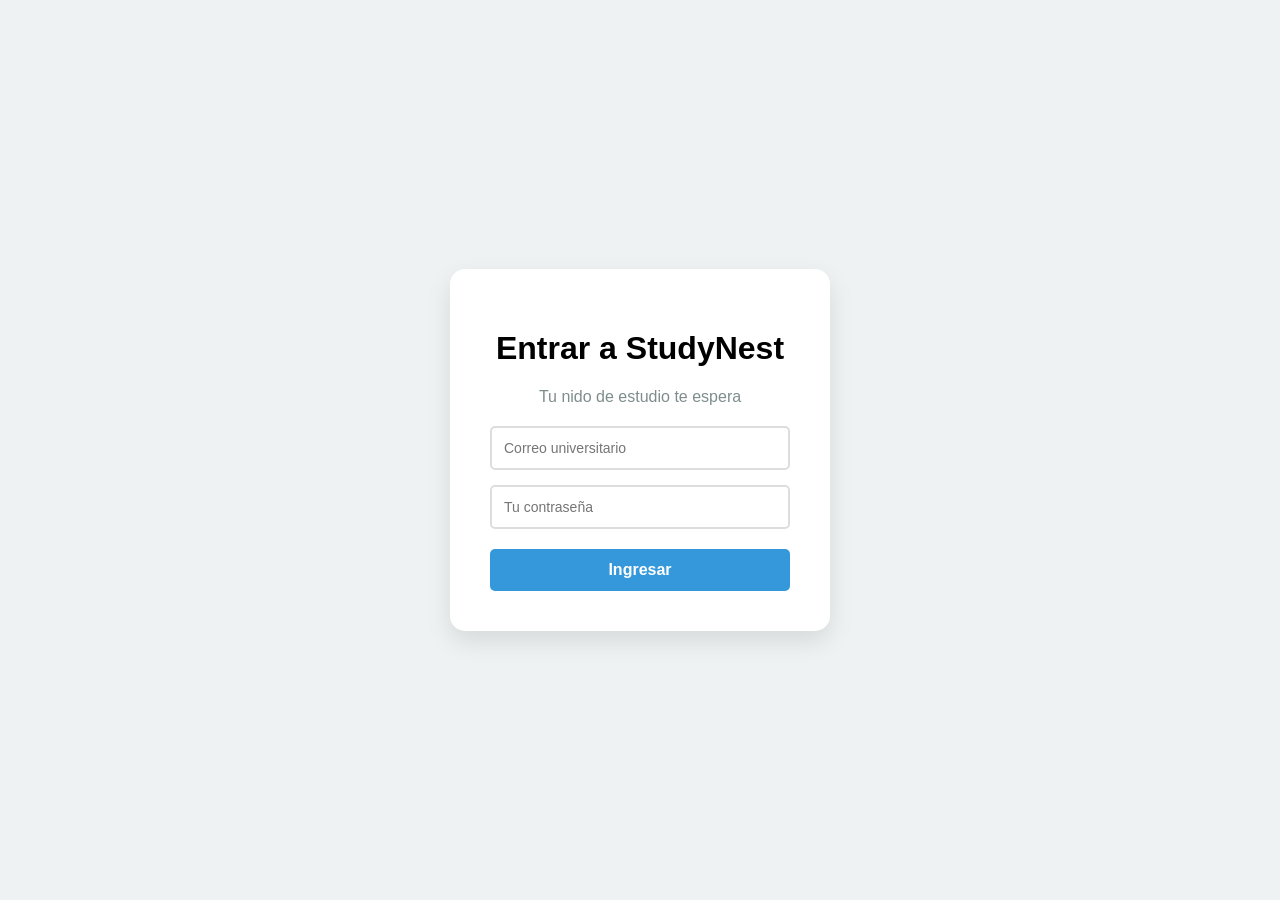
==== login.html @ c1b750d1 "base de datos y login version 1.1" ====
<!DOCTYPE html>
<html lang="es">
<head>
    <meta charset="UTF-8">
    <title>Login - StudyNest</title>
    <link rel="stylesheet" href="css/styles.css">
</head>
<body>
    <div class="box">
        <h1>Entrar a StudyNest</h1>
        <p>Tu nido de estudio te espera</p>
        <div class="form-group">
            <input type="email" id="emailLogin" placeholder="Correo universitario">
            <input type="password" id="passwordLogin" placeholder="Tu contraseña">
        </div>
        <button onclick="iniciarSesion()">Ingresar</button>
        <div id="respuestaLogin"></div>
    </div>
    <script src="./js/app.js"></script>
</body>
</html>
---- css/styles.css ----
body { 
    font-family: Arial, sans-serif; 
    display: flex; 
    justify-content: center; 
    align-items: center; 
    height: 100vh; 
    margin: 0; 
    background: #eef2f3; 
}

.box { 
    background: white; 
    padding: 40px; 
    border-radius: 15px; 
    box-shadow: 0 10px 25px rgba(0,0,0,0.1); 
    text-align: center; 
    width: 300px;
}

.box p {
    color: #7f8c8d;
    margin-bottom: 20px;
}

.form-group {
    display: flex;
    flex-direction: column;
    gap: 15px;
    margin-bottom: 20px;
}

input { 
    padding: 12px; 
    border: 2px solid #ddd; 
    border-radius: 5px; 
    outline: none; 
    font-size: 14px;
}

input:focus {
    border-color: #3498db;
}

button { 
    padding: 12px; 
    width: 100%;
    background: #3498db; 
    color: white; 
    border: none; 
    border-radius: 5px; 
    cursor: pointer; 
    font-weight: bold; 
    font-size: 16px;
}

button:hover { 
    background: #2980b9; 
}

#respuesta { 
    margin-top: 20px; 
    font-weight: bold; 
    font-size: 14px;
}
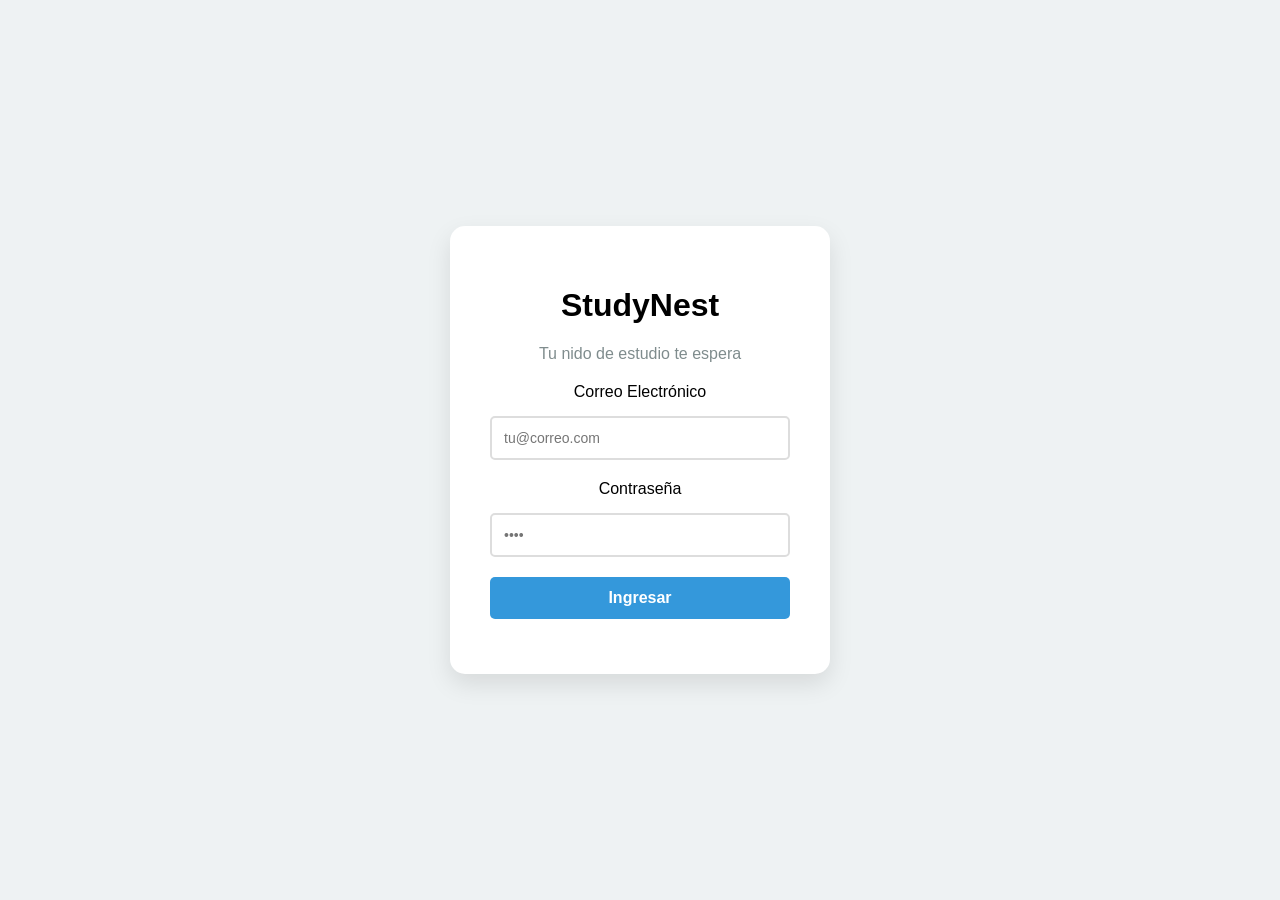
==== commit 943d78e8: "cambios nuevos studynest" ====
--- a/login.html
+++ b/login.html
@@ -2,20 +2,25 @@
 <html lang="es">
 <head>
     <meta charset="UTF-8">
-    <title>Login - StudyNest</title>
+    <title>StudyNest - Login</title>
     <link rel="stylesheet" href="css/styles.css">
 </head>
-<body>
-    <div class="box">
-        <h1>Entrar a StudyNest</h1>
+<body class="auth-wrapper">
+    <div class="box"> <h1>StudyNest</h1>
         <p>Tu nido de estudio te espera</p>
+        
         <div class="form-group">
-            <input type="email" id="emailLogin" placeholder="Correo universitario">
-            <input type="password" id="passwordLogin" placeholder="Tu contraseña">
+            <label>Correo Electrónico</label>
+            <input type="email" id="emailLogin" placeholder="tu@correo.com" required>
         </div>
-        <button onclick="iniciarSesion()">Ingresar</button>
-        <div id="respuestaLogin"></div>
+        <div class="form-group">
+            <label>Contraseña</label>
+            <input type="password" id="passwordLogin" placeholder="••••" required>
+        </div>
+        <button type="button" onclick="iniciarSesion()" class="btn-primary">Ingresar</button>
+        
+        <div id="respuestaLogin" style="margin-top: 15px; font-weight: bold;"></div>
     </div>
-    <script src="./js/app.js"></script>
+    <script src="js/app.js"></script>
 </body>
 </html>
